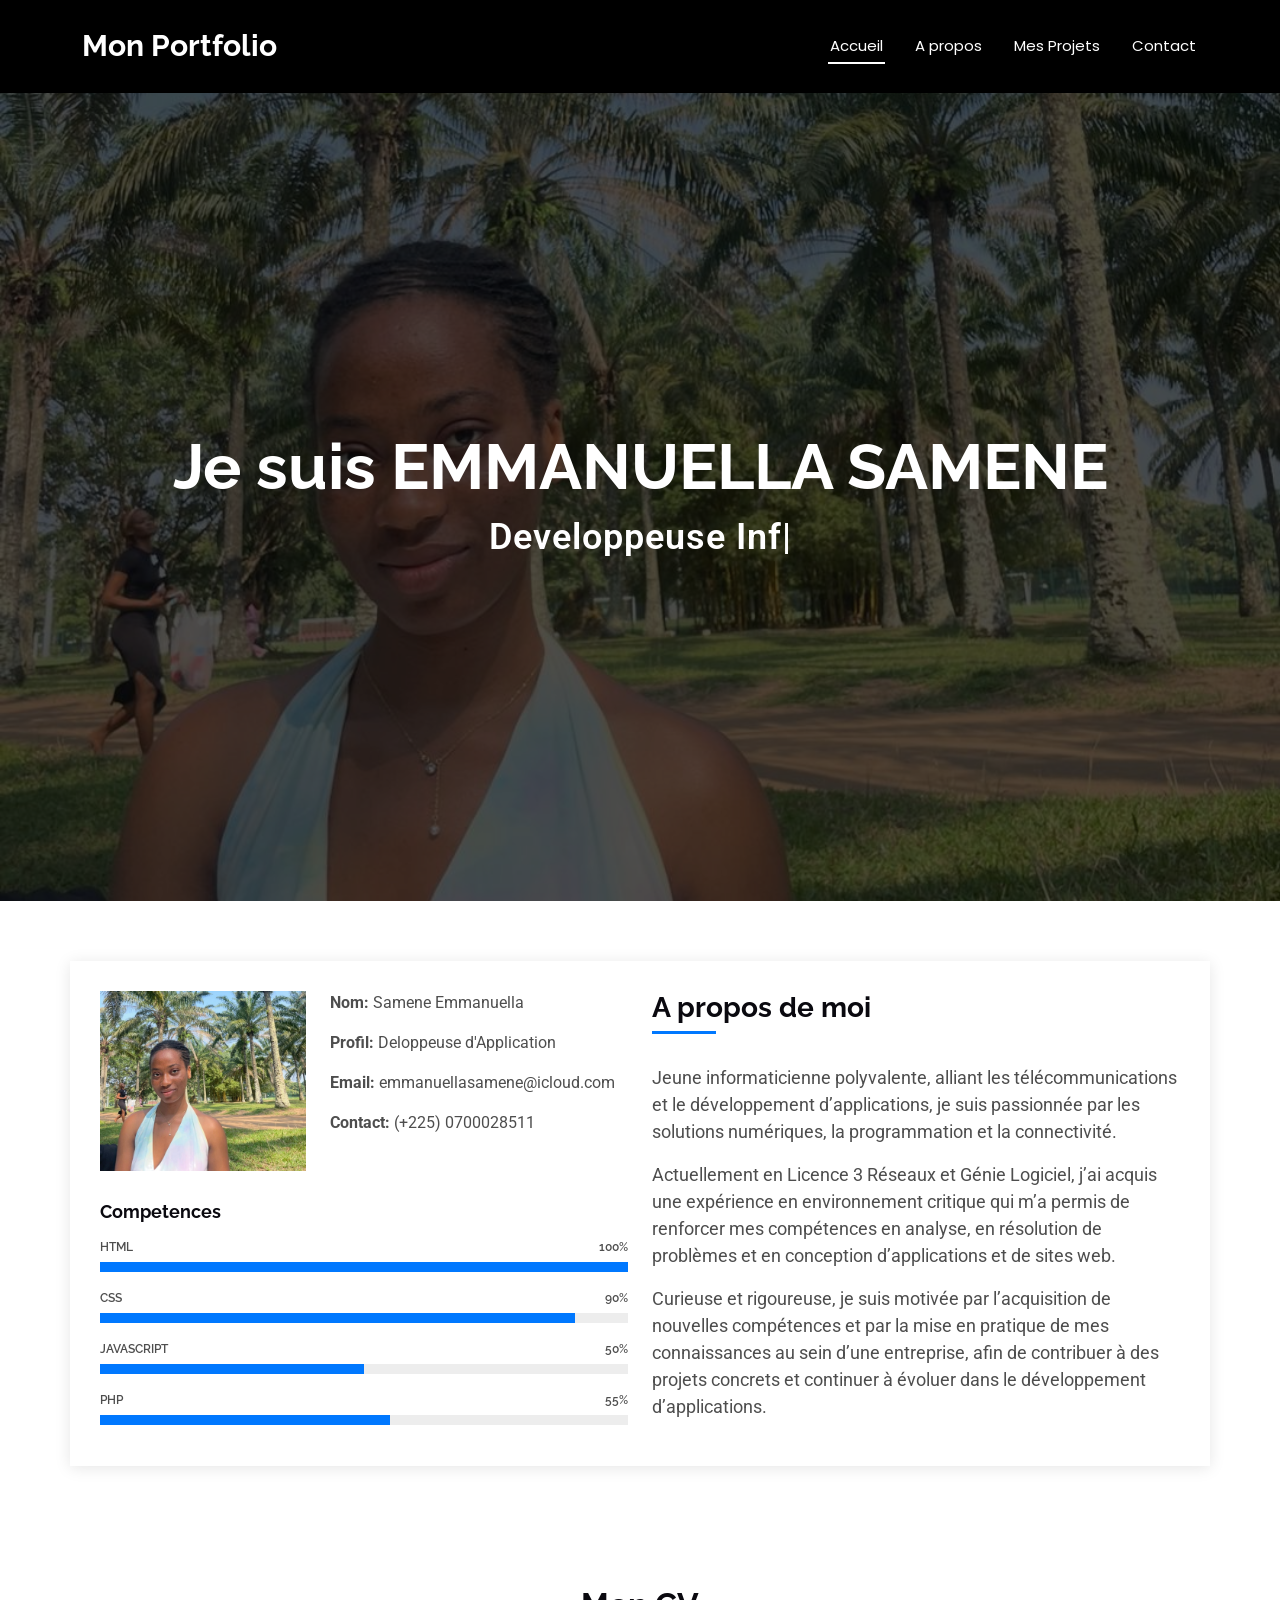
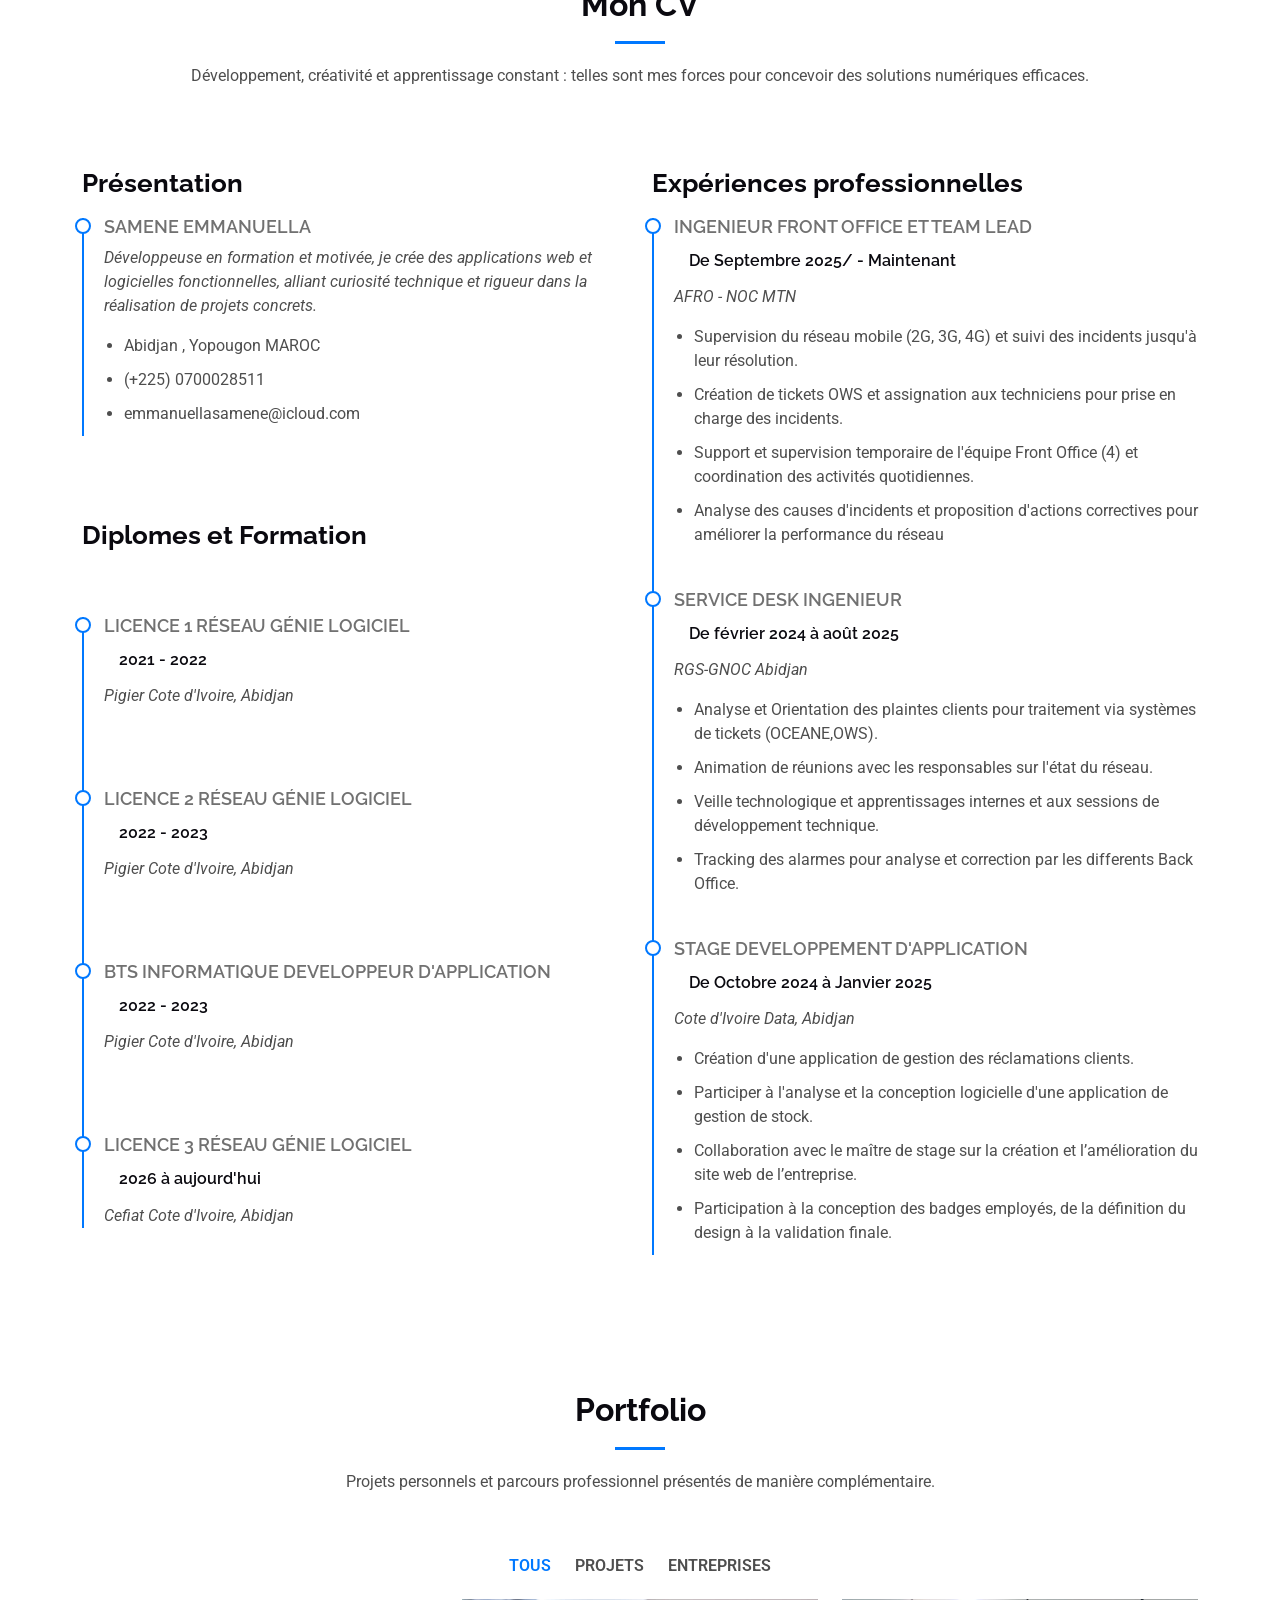
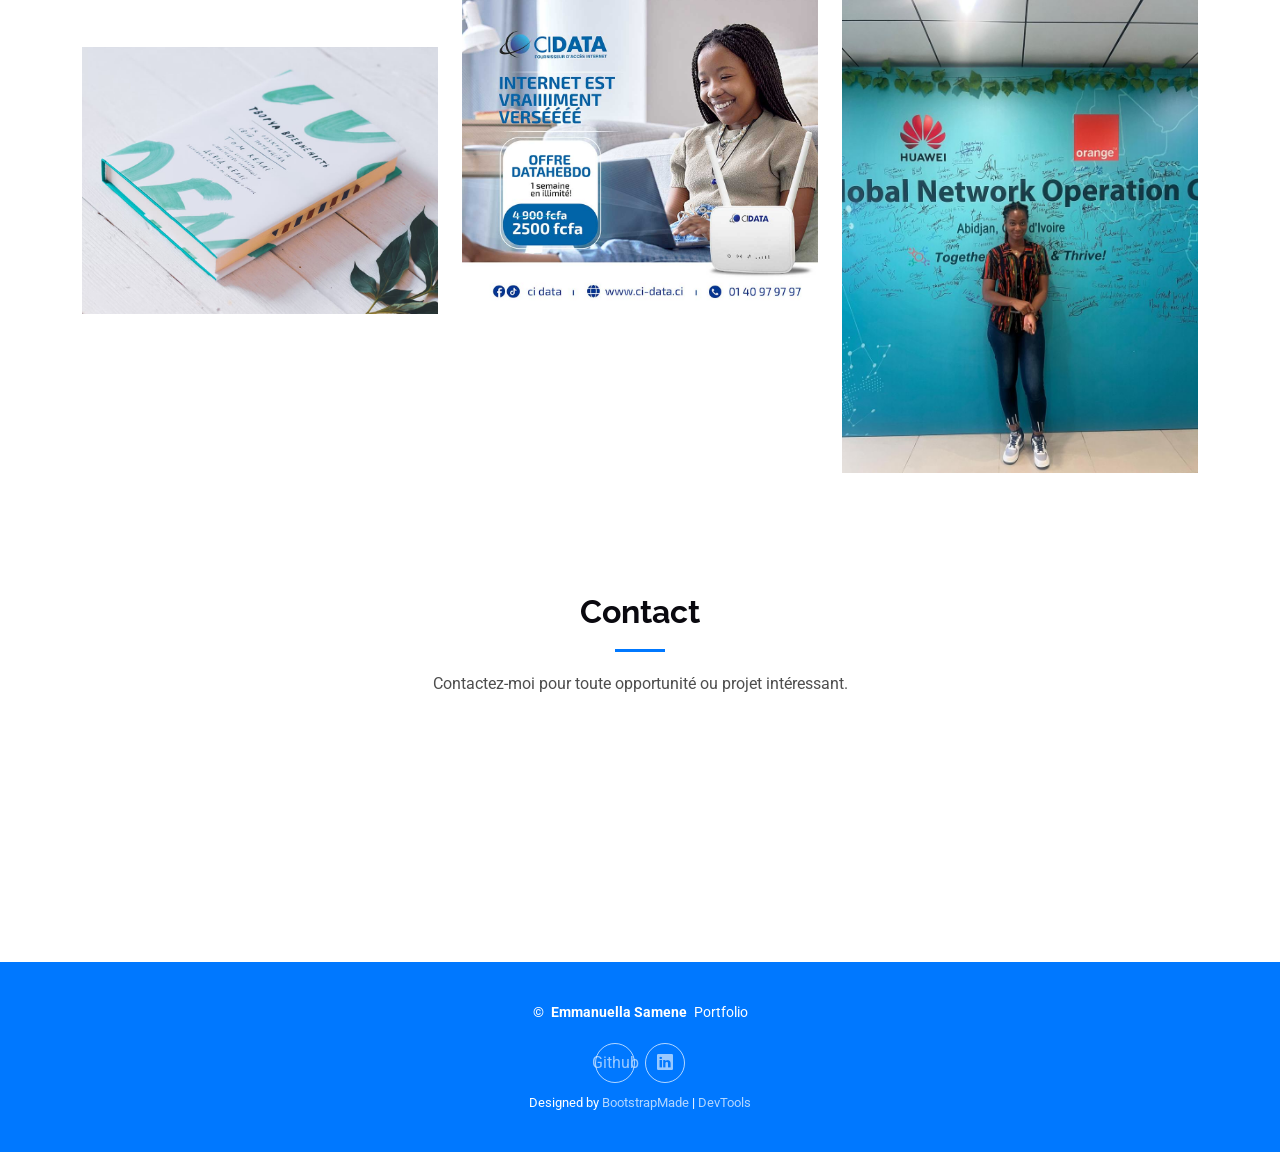
==== index.html @ ea3ead37 "Initial commit - Mon Portfolio" ====
<!DOCTYPE html>
<html lang="en">

<head>
  <meta charset="utf-8">
  <meta content="width=device-width, initial-scale=1.0" name="viewport">
  <title>Index - DevFolio Bootstrap Template</title>
  <meta name="description" content="">
  <meta name="keywords" content="">

  <!-- Favicons -->
  <link href="assets/img/favicon.png" rel="icon">
  <link href="assets/img/apple-touch-icon.png" rel="apple-touch-icon">

  <!-- Fonts -->
  <link href="https://fonts.googleapis.com" rel="preconnect">
  <link href="https://fonts.gstatic.com" rel="preconnect" crossorigin>
  <link href="https://fonts.googleapis.com/css2?family=Roboto:ital,wght@0,100;0,300;0,400;0,500;0,700;0,900;1,100;1,300;1,400;1,500;1,700;1,900&family=Poppins:ital,wght@0,100;0,200;0,300;0,400;0,500;0,600;0,700;0,800;0,900;1,100;1,200;1,300;1,400;1,500;1,600;1,700;1,800;1,900&family=Raleway:ital,wght@0,100;0,200;0,300;0,400;0,500;0,600;0,700;0,800;0,900;1,100;1,200;1,300;1,400;1,500;1,600;1,700;1,800;1,900&display=swap" rel="stylesheet">

  <!-- Vendor CSS Files -->
  <link href="assets/vendor/bootstrap/css/bootstrap.min.css" rel="stylesheet">
  <link href="assets/vendor/bootstrap-icons/bootstrap-icons.css" rel="stylesheet">
  <link href="assets/vendor/aos/aos.css" rel="stylesheet">
  <link href="assets/vendor/glightbox/css/glightbox.min.css" rel="stylesheet">
  <link href="assets/vendor/swiper/swiper-bundle.min.css" rel="stylesheet">

  <!-- Main CSS File -->
  <link href="assets/css/main.css" rel="stylesheet">

  <!-- =======================================================
  * Template Name: DevFolio
  * Template URL: https://bootstrapmade.com/devfolio-bootstrap-portfolio-html-template/
  * Updated: Aug 07 2024 with Bootstrap v5.3.3
  * Author: BootstrapMade.com
  * License: https://bootstrapmade.com/license/
  ======================================================== -->
</head>

<body class="index-page">

  <header id="header" class="header d-flex align-items-center sticky-top">
    <div class="container-fluid container-xl position-relative d-flex align-items-center justify-content-between">

      <a href="index.html" class="logo d-flex align-items-center">
        <!-- Uncomment the line below if you also wish to use an image logo -->
        <!-- <img src="assets/img/logo.png" alt=""> -->
        <h1 class="sitename">Mon Portfolio</h1>
      </a>

      <nav id="navmenu" class="navmenu">
        <ul>
          <li><a href="#hero" class="active">Accueil<br></a></li>
          <li><a href="#about">A propos</a></li>
          <li><a href="#portfolio">Mes Projets</a></li>
          <li><a href="#contact">Contact</a></li>
        </ul>
        <i class="mobile-nav-toggle d-xl-none bi bi-list"></i>
      </nav>
    </div>
  </header>

  <main class="main">

    <!-- Hero Section -->
    <section id="hero" class="hero section dark-background">

      <img src="WhatsApp Image 2026-01-30 at 21.43.46.jpeg" alt="" data-aos="fade-in">

      <div class="container d-flex flex-column align-items-center justify-content-center text-center" data-aos="fade-up" data-aos-delay="100">
        <h2>Je suis EMMANUELLA SAMENE</h2>
        <p><span class="typed" data-typed-items="Developpeuse Informatique"></span></p>
      </div>

    </section><!-- /Hero Section -->

    <!-- About Section -->
    <section id="about" class="about section">

      <div class="container" data-aos="fade-up" data-aos-delay="100">

        <div class="row gy-4">
          <div class="col-md-6">

            <div class="row justify-content-between gy-4">
              <div class="col-lg-5">
                <img src="WhatsApp Image 2026-01-30 at 21.43.46.jpeg" class="img-fluid" alt="">
              </div>
              <div class="col-lg-7 about-info">
                <p><strong>Nom: </strong> <span>Samene Emmanuella</span></p>
                <p><strong>Profil: </strong> <span>Deloppeuse d'Application</span></p>
                <p><strong>Email: </strong> <span>emmanuellasamene@icloud.com</span></p>
                <p><strong>Contact: </strong> <span>(+225) 0700028511</span></p>
              </div>
            </div>

            <div class="skills-content skills-animation">

              <h5>Competences</h5>

              <div class="progress">
                <span class="skill"><span>HTML</span> <i class="val">100%</i></span>
                <div class="progress-bar-wrap">
                  <div class="progress-bar" role="progressbar" aria-valuenow="100" aria-valuemin="0" aria-valuemax="100"></div>
                </div>
              </div><!-- End Skills Item -->

              <div class="progress">
                <span class="skill"><span>CSS</span> <i class="val">90%</i></span>
                <div class="progress-bar-wrap">
                  <div class="progress-bar" role="progressbar" aria-valuenow="90" aria-valuemin="0" aria-valuemax="100"></div>
                </div>
              </div><!-- End Skills Item -->

              <div class="progress">
                <span class="skill"><span>JavaScript</span> <i class="val">50%</i></span>
                <div class="progress-bar-wrap">
                  <div class="progress-bar" role="progressbar" aria-valuenow="50" aria-valuemin="0" aria-valuemax="100"></div>
                </div>
              </div><!-- End Skills Item -->

              <div class="progress">
                <span class="skill"><span>PHP</span> <i class="val">55%</i></span>
                <div class="progress-bar-wrap">
                  <div class="progress-bar" role="progressbar" aria-valuenow="55" aria-valuemin="0" aria-valuemax="100"></div>
                </div>
              </div><!-- End Skills Item -->

            </div>
          </div>

          <div class="col-md-6">
            <div class="about-me">
              <h4>A propos de moi</h4>
              <p>
               Jeune informaticienne polyvalente, alliant les télécommunications et le développement d’applications, je suis passionnée par les solutions numériques, la programmation et la connectivité.
              </p>
              <p>
                Actuellement en Licence 3 Réseaux et Génie Logiciel, j’ai acquis une expérience en environnement critique qui m’a permis de renforcer mes compétences en analyse, en résolution de problèmes et en conception d’applications et de sites web.
              </p>
              <p>
                Curieuse et rigoureuse, je suis motivée par l’acquisition de nouvelles compétences et par la mise en pratique de mes connaissances au sein d’une entreprise, afin de contribuer à des projets concrets et continuer à évoluer dans le développement d’applications.
              </p>
            </div>
          </div>
        </div>

      </div>

    </section><!-- /About Section -->

    <!-- Resume Section -->
    <section id="resume" class="resume section">

      <!-- Section Title -->
      <div class="container section-title" data-aos="fade-up">
        <h2>Mon CV</h2>
        <p>Développement, créativité et apprentissage constant : telles sont mes forces pour concevoir des solutions numériques efficaces.</p>
      </div><!-- End Section Title -->

      <div class="container">

        <div class="row">

          <div class="col-lg-6" data-aos="fade-up" data-aos-delay="100">
            <h3 class="resume-title">Présentation</h3>

            <div class="resume-item pb-0">
              <h4>Samene Emmanuella</h4>
              <p><em>Développeuse en formation et motivée, je crée des applications web et logicielles fonctionnelles, alliant curiosité technique et rigueur dans la réalisation de projets concrets.</em></p>
              <ul>
                <li>Abidjan , Yopougon MAROC</li>
                <li>(+225) 0700028511</li>
                <li>emmanuellasamene@icloud.com</li>
              </ul>
            </div><!-- Edn Resume Item --><br><br>

            <h3 class="resume-title">Diplomes et Formation</h3><br><br>
            <div class="resume-item">
              <h4>Licence 1 Réseau génie logiciel</h4>
              <h5>2021 - 2022 </h5>
              <p><em>Pigier Cote d'Ivoire, Abidjan</em></p><br><br>
            </div><!-- Edn Resume Item -->

            <div class="resume-item">
              <h4>Licence 2 Réseau génie logiciel</h4>
              <h5>2022 - 2023</h5>
              <p><em>Pigier Cote d'Ivoire, Abidjan</em></p><br><br>
            </div><!-- Edn Resume Item -->
            <div class="resume-item">
              <h4>BTS Informatique developpeur d'application</h4>
              <h5>2022 - 2023</h5>
              <p><em>Pigier Cote d'Ivoire, Abidjan</em></p><br><br>
            </div><!-- Edn Resume Item -->
             <div class="resume-item">
              <h4>Licence 3 Réseau génie logiciel</h4>
              <h5>2026 à aujourd'hui</h5>
              <p><em>Cefiat Cote d'Ivoire, Abidjan</em></p>
            </div><!-- Edn Resume Item -->
          </div>

          <div class="col-lg-6" data-aos="fade-up" data-aos-delay="200">
            <h3 class="resume-title">Expériences professionnelles</h3>
            <div class="resume-item">
              <h4>Ingenieur Front Office et Team Lead</h4>
              <h5>De Septembre 2025/ - Maintenant</h5>
              <p><em> AFRO - NOC MTN </em></p>
              <ul>
                <li>Supervision du réseau mobile (2G, 3G, 4G) et suivi des incidents jusqu'à leur résolution.</li>
                <li>Création de tickets OWS et assignation aux techniciens pour prise en charge des incidents. </li>
                <li>Support et supervision temporaire de l'équipe Front Office (4) et coordination des activités quotidiennes.</li>
                <li>Analyse des causes d'incidents et proposition d'actions correctives pour améliorer la performance du réseau</li>
              </ul>
            </div><!-- Edn Resume Item -->
            <div class="resume-item">
              <h4>Service Desk Ingenieur</h4>
              <h5>De février 2024 à août 2025</h5>
              <p><em>RGS-GNOC Abidjan</em></p>
              <ul>
                <li>Analyse et Orientation des plaintes clients pour traitement via systèmes de tickets (OCEANE,OWS).</li>
                <li>Animation de réunions avec les responsables sur l'état du réseau.</li>
                <li>Veille technologique et apprentissages internes et aux sessions de développement technique.</li>
                <li>Tracking des alarmes pour analyse et correction par les differents Back Office.</li>
              </ul>
            </div><!-- Edn Resume Item -->
             <div class="resume-item">
              <h4>Stage Developpement d'application</h4>
              <h5>De Octobre 2024 à Janvier 2025</h5>
              <p><em> Cote d'Ivoire Data, Abidjan</em></p>
              <ul>
                <li>Création d'une application de gestion des réclamations clients.</li>
                <li>Participer à l'analyse et la conception logicielle d'une application de gestion de stock.</li>
                <li>Collaboration avec le maître de stage sur la création et l’amélioration du site web de l’entreprise.</li>
                <li>Participation à la conception des badges employés, de la définition du design à la validation finale.</li>
              </ul>
            </div><!-- Edn Resume Item -->
          </div>
        </div>
      </div>

    </section><!-- /Resume Section -->

      

   

    <!-- Portfolio Section -->
    <section id="portfolio" class="portfolio section">

      <!-- Section Title -->
      <div class="container section-title" data-aos="fade-up">
        <h2>Portfolio</h2>
        <p>Projets personnels et parcours professionnel présentés de manière complémentaire.</p>
      </div><!-- End Section Title -->

      <div class="container">

        <div class="isotope-layout" data-default-filter="*" data-layout="masonry" data-sort="original-order">

          <ul class="portfolio-filters isotope-filters" data-aos="fade-up" data-aos-delay="100">
            <li data-filter="*" class="filter-active">Tous</li>
            <li data-filter=".filter-app">Projets</li>
            <li data-filter=".filter-product">Entreprises</li>
           
          </ul><!-- End Portfolio Filters -->

          <div class="row gy-4 isotope-container" data-aos="fade-up" data-aos-delay="200">

            <div class="col-lg-4 col-md-6 portfolio-item isotope-item filter-app">
              <img src="EMMACARS/EMMAC.png" class="img-fluid" alt="">
              <div class="portfolio-info">
                <h4>Mon site</h4>
                <p>EmmaCars : Votre route commence ici</p>
                <a href="EMMACARS/EMMAC.png" title="Mon Logo" data-gallery="portfolio-gallery-app" class="glightbox preview-link"><i class="bi bi-zoom-in"></i></a>
                <a href="EMMACARS/mon site.html" title="More Details" class="details-link"><i class="bi bi-link-45deg"></i></a>
              </div>
            </div><!-- End Portfolio Item -->

            <div class="col-lg-4 col-md-6 portfolio-item isotope-item filter-product">
              <img src="CIDATA.jpg" class="img-fluid" alt="">
              <div class="portfolio-info">
                <h4>Stage 1</h4>
                <p>Mon experience à CI DATA</p>
                <a href="CIDATA.jpg" title="CIDATA" data-gallery="portfolio-gallery-product" class="glightbox preview-link"><i class="bi bi-zoom-in"></i></a>
                <a href="https://ci-data.net/" title="More Details" class="details-link"><i class="bi bi-link-45deg"></i></a>
              </div>
            </div><!-- End Portfolio Item -->

            <div class="col-lg-4 col-md-6 portfolio-item isotope-item filter-product">
              <img src="WhatsApp Image 2026-02-02 at 18.44.06.jpeg" class="img-fluid" alt="">
              <div class="portfolio-info">
                <h4>Stage 2</h4>
                <p>Mon experience au GNOC</p>
                <a href="WhatsApp Image 2026-02-02 at 18.44.06.jpeg" title="GNOC" data-gallery="portfolio-gallery-branding" class="glightbox preview-link"><i class="bi bi-zoom-in"></i></a>
                <a href="https://www.huawei.com/en/news/2016/11/Huawei-Orange-GNOC-Dakar-Abidjan" title="More Details" class="details-link"><i class="bi bi-link-45deg"></i></a>
              </div>
            </div><!-- End Portfolio Item -->

            <div class="col-lg-4 col-md-6 portfolio-item isotope-item filter-product">
              <img src="assets/img/portfolio/books-1.jpg" class="img-fluid" alt="">
              <div class="portfolio-info">
                <h4>Mon emploi</h4>
                <p>Mon eperience au NOC MTN</p>
                <a href="assets/img/portfolio/books-1.jpg" title="Branding 1" data-gallery="portfolio-gallery-book" class="glightbox preview-link"><i class="bi bi-zoom-in"></i></a>
                <a href="portfolio-details.html" title="More Details" class="details-link"><i class="bi bi-link-45deg"></i></a>
              </div>
            </div><!-- End Portfolio Item -->

            

      </div>

    </section><!-- /Portfolio Section -->

    <!-- Pricing Section -->
  

    <!-- Faq Section -->


    <!-- Contact Section -->
    <section id="contact" class="contact section">

      <!-- Section Title -->
      <div class="container section-title" data-aos="fade-up">
        <h2>Contact</h2>
        <p>Contactez-moi pour toute opportunité ou projet intéressant.</p>
      </div><!-- End Section Title -->

      <div class="container" data-aos="fade-up" data-aos-delay="100">

        <div class="info-wrap" data-aos="fade-up" data-aos-delay="200">
          <div class="row gy-5">

            <div class="col-lg-4">
              <div class="info-item d-flex align-items-center">
                <i class="bi bi-geo-alt flex-shrink-0"></i>
                <div>
                  <h3>Adresse</h3>
                  <p>Abidjan , Yopougon MAROC</p>
                </div>
              </div>
            </div><!-- End Info Item -->

            <div class="col-lg-4">
              <div class="info-item d-flex align-items-center">
                <i class="bi bi-telephone flex-shrink-0"></i>
                <div>
                  <h3>Mon Numero</h3>
                  <p>+225 07 00 02 85 11</p>
                </div>
              </div>
            </div><!-- End Info Item -->

            <div class="col-lg-4">
              <div class="info-item d-flex align-items-center">
                <i class="bi bi-envelope flex-shrink-0"></i>
                <div>
                  <h3>Mon Email</h3>
                  <p>emmanuellasamene@icloud.com</p>
                </div>
              </div>
            </div><!-- End Info Item -->

          </div>
        </div>

      </div>

    </section><!-- /Contact Section -->

  </main>

  <footer id="footer" class="footer accent-background">

    <div class="container">
      <div class="copyright text-center ">
        <p>© <span></span> <strong class="px-1 sitename">Emmanuella Samene</strong> <span>Portfolio</span></p>
      </div>
      <div class="social-links d-flex justify-content-center">
        <a href="https://github.com/emmanuellasamene">Github</a>
        <a href="https://www.linkedin.com/in/emmanuella-samene-0b3015294?utm_source=share&utm_campaign=share_via&utm_content=profile&utm_medium=ios_app"><i class="bi bi-linkedin"></i></a>
      </div>
      <div class="credits">
        <!-- All the links in the footer should remain intact. -->
        <!-- You can delete the links only if you've purchased the pro version. -->
        <!-- Licensing information: https://bootstrapmade.com/license/ -->
        <!-- Purchase the pro version with working PHP/AJAX contact form: [buy-url] -->
        Designed by <a href="https://bootstrapmade.com/">BootstrapMade</a> | <a href="https://bootstrapmade.com/tools/">DevTools</a>
      </div>
    </div>

  </footer>

  <!-- Scroll Top -->
  <a href="#" id="scroll-top" class="scroll-top d-flex align-items-center justify-content-center"><i class="bi bi-arrow-up-short"></i></a>

  <!-- Preloader -->
  <div id="preloader"></div>

  <!-- Vendor JS Files -->
  <script src="assets/vendor/bootstrap/js/bootstrap.bundle.min.js"></script>
  <script src="assets/vendor/php-email-form/validate.js"></script>
  <script src="assets/vendor/aos/aos.js"></script>
  <script src="assets/vendor/typed.js/typed.umd.js"></script>
  <script src="assets/vendor/waypoints/noframework.waypoints.js"></script>
  <script src="assets/vendor/purecounter/purecounter_vanilla.js"></script>
  <script src="assets/vendor/glightbox/js/glightbox.min.js"></script>
  <script src="assets/vendor/imagesloaded/imagesloaded.pkgd.min.js"></script>
  <script src="assets/vendor/isotope-layout/isotope.pkgd.min.js"></script>
  <script src="assets/vendor/swiper/swiper-bundle.min.js"></script>

  <!-- Main JS File -->
  <script src="assets/js/main.js"></script>

</body>

</html>
---- assets/css/main.css ----
/**
* Template Name: DevFolio
* Template URL: https://bootstrapmade.com/devfolio-bootstrap-portfolio-html-template/
* Updated: Aug 07 2024 with Bootstrap v5.3.3
* Author: BootstrapMade.com
* License: https://bootstrapmade.com/license/
*/

/*--------------------------------------------------------------
# Font & Color Variables
# Help: https://bootstrapmade.com/color-system/
--------------------------------------------------------------*/
/* Fonts */
:root {
  --default-font: "Roboto",  system-ui, -apple-system, "Segoe UI", Roboto, "Helvetica Neue", Arial, "Noto Sans", "Liberation Sans", sans-serif, "Apple Color Emoji", "Segoe UI Emoji", "Segoe UI Symbol", "Noto Color Emoji";
  --heading-font: "Raleway",  sans-serif;
  --nav-font: "Poppins",  sans-serif;
}

/* Global Colors - The following color variables are used throughout the website. Updating them here will change the color scheme of the entire website */
:root { 
  --background-color: #ffffff; /* Background color for the entire website, including individual sections */
  --default-color: #4e4e4e; /* Default color used for the majority of the text content across the entire website */
  --heading-color: #0a090f; /* Color for headings, subheadings and title throughout the website */
  --accent-color: #0078ff; /* Accent color that represents your brand on the website. It's used for buttons, links, and other elements that need to stand out */
  --surface-color: #ffffff; /* The surface color is used as a background of boxed elements within sections, such as cards, icon boxes, or other elements that require a visual separation from the global background. */
  --contrast-color: #ffffff; /* Contrast color for text, ensuring readability against backgrounds of accent, heading, or default colors. */
}

/* Nav Menu Colors - The following color variables are used specifically for the navigation menu. They are separate from the global colors to allow for more customization options */
:root {
  --nav-color: #ffffff;  /* The default color of the main navmenu links */
  --nav-hover-color: #ffffff; /* Applied to main navmenu links when they are hovered over or active */
  --nav-mobile-background-color: #ffffff; /* Used as the background color for mobile navigation menu */
  --nav-dropdown-background-color: #ffffff; /* Used as the background color for dropdown items that appear when hovering over primary navigation items */
  --nav-dropdown-color: #212529; /* Used for navigation links of the dropdown items in the navigation menu. */
  --nav-dropdown-hover-color: #0078ff; /* Similar to --nav-hover-color, this color is applied to dropdown navigation links when they are hovered over. */
}

/* Color Presets - These classes override global colors when applied to any section or element, providing reuse of the sam color scheme. */

.light-background {
  --background-color: #f9f9f9;
  --surface-color: #ffffff;
}

.dark-background {
  --background-color: #060606;
  --default-color: #ffffff;
  --heading-color: #ffffff;
  --surface-color: #252525;
  --contrast-color: #ffffff;
}

.accent-background {
  --background-color: #0078ff;
  --default-color: #ffffff;
  --heading-color: #ffffff;
  --accent-color: #ffffff;
  --surface-color: #3393ff;
  --contrast-color: #ffffff;
}

/* Smooth scroll */
:root {
  scroll-behavior: smooth;
}

/*--------------------------------------------------------------
# General Styling & Shared Classes
--------------------------------------------------------------*/
body {
  color: var(--default-color);
  background-color: var(--background-color);
  font-family: var(--default-font);
}

a {
  color: var(--accent-color);
  text-decoration: none;
  transition: 0.3s;
}

a:hover {
  color: color-mix(in srgb, var(--accent-color), transparent 25%);
  text-decoration: none;
}

h1,
h2,
h3,
h4,
h5,
h6 {
  color: var(--heading-color);
  font-family: var(--heading-font);
}

/* PHP Email Form Messages
------------------------------*/
.php-email-form .error-message {
  display: none;
  background: #df1529;
  color: #ffffff;
  text-align: left;
  padding: 15px;
  margin-bottom: 24px;
  font-weight: 600;
}

.php-email-form .sent-message {
  display: none;
  color: #ffffff;
  background: #059652;
  text-align: center;
  padding: 15px;
  margin-bottom: 24px;
  font-weight: 600;
}

.php-email-form .loading {
  display: none;
  background: var(--surface-color);
  text-align: center;
  padding: 15px;
  margin-bottom: 24px;
}

.php-email-form .loading:before {
  content: "";
  display: inline-block;
  border-radius: 50%;
  width: 24px;
  height: 24px;
  margin: 0 10px -6px 0;
  border: 3px solid var(--accent-color);
  border-top-color: var(--surface-color);
  animation: php-email-form-loading 1s linear infinite;
}

@keyframes php-email-form-loading {
  0% {
    transform: rotate(0deg);
  }

  100% {
    transform: rotate(360deg);
  }
}

/*--------------------------------------------------------------
# Global Header
--------------------------------------------------------------*/
.header {
  --background-color: #000000;
  --default-color: #ffffff;
  --heading-color: #ffffff;
  color: var(--default-color);
  background-color: var(--background-color);
  padding: 20px 0;
  transition: all 0.5s;
  z-index: 997;
}

.header .logo {
  line-height: 1;
}

.header .logo img {
  max-height: 32px;
  margin-right: 8px;
}

.header .logo h1 {
  font-size: 30px;
  margin: 0;
  font-weight: 700;
  color: var(--heading-color);
}

.scrolled .header {
  box-shadow: 0px 0 18px rgba(0, 0, 0, 0.1);
}

/*--------------------------------------------------------------
# Navigation Menu
--------------------------------------------------------------*/
/* Desktop Navigation */
@media (min-width: 1200px) {
  .navmenu {
    padding: 0;
  }

  .navmenu ul {
    margin: 0;
    padding: 0;
    display: flex;
    list-style: none;
    align-items: center;
  }

  .navmenu li {
    position: relative;
  }

  .navmenu>ul>li {
    white-space: nowrap;
    padding: 15px 14px;
  }

  .navmenu>ul>li:last-child {
    padding-right: 0;
  }

  .navmenu a,
  .navmenu a:focus {
    color: var(--nav-color);
    font-size: 15px;
    padding: 0 2px;
    font-family: var(--nav-font);
    font-weight: 400;
    display: flex;
    align-items: center;
    justify-content: space-between;
    white-space: nowrap;
    transition: 0.3s;
    position: relative;
  }

  .navmenu a i,
  .navmenu a:focus i {
    font-size: 12px;
    line-height: 0;
    margin-left: 5px;
    transition: 0.3s;
  }

  .navmenu>ul>li>a:before {
    content: "";
    position: absolute;
    width: 100%;
    height: 2px;
    bottom: -6px;
    left: 0;
    background-color: var(--nav-hover-color);
    visibility: hidden;
    width: 0px;
    transition: all 0.3s ease-in-out 0s;
  }

  .navmenu a:hover:before,
  .navmenu li:hover>a:before,
  .navmenu .active:before {
    visibility: visible;
    width: 100%;
  }

  .navmenu li:hover>a,
  .navmenu .active,
  .navmenu .active:focus {
    color: var(--nav-hover-color);
  }

  .navmenu .dropdown ul {
    margin: 0;
    padding: 10px 0;
    background: var(--nav-dropdown-background-color);
    display: block;
    position: absolute;
    visibility: hidden;
    left: 14px;
    top: 130%;
    opacity: 0;
    transition: 0.3s;
    border-radius: 4px;
    z-index: 99;
    box-shadow: 0px 0px 30px rgba(0, 0, 0, 0.1);
  }

  .navmenu .dropdown ul li {
    min-width: 200px;
  }

  .navmenu .dropdown ul a {
    padding: 10px 20px;
    font-size: 15px;
    text-transform: none;
    color: var(--nav-dropdown-color);
  }

  .navmenu .dropdown ul a i {
    font-size: 12px;
  }

  .navmenu .dropdown ul a:hover,
  .navmenu .dropdown ul .active:hover,
  .navmenu .dropdown ul li:hover>a {
    color: var(--nav-dropdown-hover-color);
  }

  .navmenu .dropdown:hover>ul {
    opacity: 1;
    top: 100%;
    visibility: visible;
  }

  .navmenu .dropdown .dropdown ul {
    top: 0;
    left: -90%;
    visibility: hidden;
  }

  .navmenu .dropdown .dropdown:hover>ul {
    opacity: 1;
    top: 0;
    left: -100%;
    visibility: visible;
  }
}

/* Mobile Navigation */
@media (max-width: 1199px) {
  .mobile-nav-toggle {
    color: var(--nav-color);
    font-size: 28px;
    line-height: 0;
    margin-right: 10px;
    cursor: pointer;
    transition: color 0.3s;
  }

  .navmenu {
    padding: 0;
    z-index: 9997;
  }

  .navmenu ul {
    display: none;
    list-style: none;
    position: absolute;
    inset: 60px 20px 20px 20px;
    padding: 10px 0;
    margin: 0;
    border-radius: 6px;
    background-color: var(--nav-mobile-background-color);
    border: 1px solid color-mix(in srgb, var(--default-color), transparent 90%);
    box-shadow: none;
    overflow-y: auto;
    transition: 0.3s;
    z-index: 9998;
  }

  .navmenu a,
  .navmenu a:focus {
    color: var(--nav-dropdown-color);
    padding: 10px 20px;
    font-family: var(--nav-font);
    font-size: 17px;
    font-weight: 500;
    display: flex;
    align-items: center;
    justify-content: space-between;
    white-space: nowrap;
    transition: 0.3s;
  }

  .navmenu a i,
  .navmenu a:focus i {
    font-size: 12px;
    line-height: 0;
    margin-left: 5px;
    width: 30px;
    height: 30px;
    display: flex;
    align-items: center;
    justify-content: center;
    border-radius: 50%;
    transition: 0.3s;
    background-color: color-mix(in srgb, var(--accent-color), transparent 90%);
  }

  .navmenu a i:hover,
  .navmenu a:focus i:hover {
    background-color: var(--accent-color);
    color: var(--contrast-color);
  }

  .navmenu a:hover,
  .navmenu .active,
  .navmenu .active:focus {
    color: var(--nav-dropdown-hover-color);
  }

  .navmenu .active i,
  .navmenu .active:focus i {
    background-color: var(--accent-color);
    color: var(--contrast-color);
    transform: rotate(180deg);
  }

  .navmenu .dropdown ul {
    position: static;
    display: none;
    z-index: 99;
    padding: 10px 0;
    margin: 10px 20px;
    background-color: var(--nav-dropdown-background-color);
    transition: all 0.5s ease-in-out;
  }

  .navmenu .dropdown ul ul {
    background-color: rgba(33, 37, 41, 0.1);
  }

  .navmenu .dropdown>.dropdown-active {
    display: block;
    background-color: rgba(33, 37, 41, 0.03);
  }

  .mobile-nav-active {
    overflow: hidden;
  }

  .mobile-nav-active .mobile-nav-toggle {
    color: #fff;
    position: absolute;
    font-size: 32px;
    top: 15px;
    right: 15px;
    margin-right: 0;
    z-index: 9999;
  }

  .mobile-nav-active .navmenu {
    position: fixed;
    overflow: hidden;
    inset: 0;
    background: rgba(33, 37, 41, 0.8);
    transition: 0.3s;
  }

  .mobile-nav-active .navmenu>ul {
    display: block;
  }
}

/*--------------------------------------------------------------
# Global Footer
--------------------------------------------------------------*/
.footer {
  color: var(--default-color);
  background-color: var(--background-color);
  font-size: 14px;
  padding: 40px 0;
  position: relative;
}

.footer .copyright p {
  margin-bottom: 0;
}

.footer .social-links {
  margin-top: 20px;
}

.footer .social-links a {
  display: flex;
  align-items: center;
  justify-content: center;
  width: 40px;
  height: 40px;
  border-radius: 50%;
  border: 1px solid color-mix(in srgb, var(--default-color), transparent 30%);
  font-size: 16px;
  color: color-mix(in srgb, var(--default-color), transparent 40%);
  margin: 0 5px;
  transition: 0.3s;
}

.footer .social-links a:hover {
  color: var(--default-color);
  border-color: var(--default-color);
}

.footer .credits {
  margin-top: 10px;
  font-size: 13px;
  text-align: center;
}

.footer .credits a {
  color: color-mix(in srgb, var(--default-color), transparent 30%);
}

/*--------------------------------------------------------------
# Preloader
--------------------------------------------------------------*/
#preloader {
  position: fixed;
  inset: 0;
  z-index: 999999;
  overflow: hidden;
  background: var(--background-color);
  transition: all 0.6s ease-out;
}

#preloader:before {
  content: "";
  position: fixed;
  top: calc(50% - 30px);
  left: calc(50% - 30px);
  border: 6px solid #ffffff;
  border-color: var(--accent-color) transparent var(--accent-color) transparent;
  border-radius: 50%;
  width: 60px;
  height: 60px;
  animation: animate-preloader 1.5s linear infinite;
}

@keyframes animate-preloader {
  0% {
    transform: rotate(0deg);
  }

  100% {
    transform: rotate(360deg);
  }
}

/*--------------------------------------------------------------
# Scroll Top Button
--------------------------------------------------------------*/
.scroll-top {
  position: fixed;
  visibility: hidden;
  opacity: 0;
  right: 15px;
  bottom: -15px;
  z-index: 99999;
  background-color: var(--accent-color);
  width: 44px;
  height: 44px;
  border-radius: 50px;
  transition: all 0.4s;
}

.scroll-top i {
  font-size: 24px;
  color: var(--contrast-color);
  line-height: 0;
}

.scroll-top:hover {
  background-color: color-mix(in srgb, var(--accent-color), transparent 20%);
  color: var(--contrast-color);
}

.scroll-top.active {
  visibility: visible;
  opacity: 1;
  bottom: 15px;
}

/*--------------------------------------------------------------
# Disable aos animation delay on mobile devices
--------------------------------------------------------------*/
@media screen and (max-width: 768px) {
  [data-aos-delay] {
    transition-delay: 0 !important;
  }
}

/*--------------------------------------------------------------
# Global Page Titles & Breadcrumbs
--------------------------------------------------------------*/
.page-title {
  --background-color: color-mix(in srgb, var(--default-color), transparent 96%);
  color: var(--default-color);
  background-color: var(--background-color);
  padding: 25px 0;
  position: relative;
}

.page-title h1 {
  font-size: 24px;
  font-weight: 700;
}

.page-title .breadcrumbs ol {
  display: flex;
  flex-wrap: wrap;
  list-style: none;
  padding: 0;
  margin: 0;
  font-size: 14px;
  font-weight: 400;
}

.page-title .breadcrumbs ol li+li {
  padding-left: 10px;
}

.page-title .breadcrumbs ol li+li::before {
  content: "/";
  display: inline-block;
  padding-right: 10px;
  color: color-mix(in srgb, var(--default-color), transparent 70%);
}

/*--------------------------------------------------------------
# Global Sections
--------------------------------------------------------------*/
section,
.section {
  color: var(--default-color);
  background-color: var(--background-color);
  padding: 60px 0;
  scroll-margin-top: 92px;
  overflow: clip;
}

@media (max-width: 1199px) {

  section,
  .section {
    scroll-margin-top: 76px;
  }
}

/*--------------------------------------------------------------
# Global Section Titles
--------------------------------------------------------------*/
.section-title {
  text-align: center;
  padding-bottom: 60px;
  position: relative;
}

.section-title h2 {
  font-size: 32px;
  font-weight: 700;
  margin-bottom: 20px;
  padding-bottom: 20px;
  position: relative;
}

.section-title h2:after {
  content: "";
  position: absolute;
  display: block;
  width: 50px;
  height: 3px;
  background: var(--accent-color);
  left: 0;
  right: 0;
  bottom: 0;
  margin: auto;
}

.section-title p {
  margin-bottom: 0;
}

/*--------------------------------------------------------------
# Hero Section
--------------------------------------------------------------*/
.hero {
  width: 100%;
  min-height: calc(100vh - 92px);
  position: relative;
  padding: 60px 0;
  display: flex;
  align-items: center;
  justify-content: center;
}

.hero img {
  position: absolute;
  inset: 0;
  display: block;
  width: 100%;
  height: 100%;
  object-fit: cover;
  z-index: 1;
}

.hero:before {
  content: "";
  background: color-mix(in srgb, var(--background-color), transparent 30%);
  position: absolute;
  inset: 0;
  z-index: 2;
}

.hero .container {
  position: relative;
  z-index: 3;
}

.hero h2 {
  margin: 0;
  font-size: 64px;
  font-weight: 700;
}

.hero p {
  margin: 5px 0 0 0;
  font-size: 36px;
  font-weight: 600;
}

.hero p span {
  letter-spacing: 1px;
}

@media (max-width: 768px) {
  .hero h2 {
    font-size: 32px;
  }

  .hero p {
    font-size: 20px;
  }
}

/*--------------------------------------------------------------
# About Section
--------------------------------------------------------------*/
.about .container {
  background-color: var(--surface-color);
  box-shadow: 0px 2px 15px rgba(0, 0, 0, 0.1);
  padding: 30px;
}

.about .skills-content h5 {
  font-size: 18px;
  font-weight: 700;
  margin: 30px 0 15px 0;
}

.about .progress {
  height: 36px;
  display: block;
  background: none;
  border-radius: 0;
  margin-top: 15px;
}

.about .progress .skill {
  color: var(--default-color);
  padding: 0;
  margin: 0 0 6px 0;
  text-transform: uppercase;
  display: block;
  font-weight: 600;
  font-family: var(--heading-font);
}

.about .progress .skill .val {
  float: right;
  font-style: normal;
}

.about .progress-bar-wrap {
  background: color-mix(in srgb, var(--default-color), transparent 90%);
  height: 10px;
}

.about .progress-bar {
  width: 1px;
  height: 10px;
  transition: 0.9s;
  background-color: var(--accent-color);
}

.about .about-me h4 {
  font-size: 28px;
  position: relative;
  padding-bottom: 10px;
  margin-bottom: 30px;
  font-weight: 700;
}

.about .about-me h4:after {
  content: "";
  position: absolute;
  display: block;
  width: 64px;
  height: 3px;
  background: var(--accent-color);
  left: 0;
  bottom: 0;
  margin: auto;
}

.about .about-me p {
  font-size: 18px;
}

/*--------------------------------------------------------------
# Resume Section
--------------------------------------------------------------*/
.resume .resume-title {
  color: var(--heading-color);
  font-size: 26px;
  font-weight: 700;
  margin-top: 20px;
  margin-bottom: 20px;
}

.resume .resume-item {
  padding: 0 0 20px 20px;
  margin-top: -2px;
  border-left: 2px solid var(--accent-color);
  position: relative;
}

.resume .resume-item h4 {
  line-height: 18px;
  font-size: 18px;
  font-weight: 600;
  text-transform: uppercase;
  color: color-mix(in srgb, var(--default-color), transparent 20%);
  margin-bottom: 10px;
}

.resume .resume-item h5 {
  font-size: 16px;
  padding: 5px 15px;
  display: inline-block;
  font-weight: 600;
  margin-bottom: 10px;
}

.resume .resume-item ul {
  padding-left: 20px;
}

.resume .resume-item ul li {
  padding-bottom: 10px;
}

.resume .resume-item:last-child {
  padding-bottom: 0;
}

.resume .resume-item::before {
  content: "";
  position: absolute;
  width: 16px;
  height: 16px;
  border-radius: 50px;
  left: -9px;
  top: 0;
  background: var(--background-color);
  border: 2px solid var(--accent-color);
}

/*--------------------------------------------------------------
# Services Section
--------------------------------------------------------------*/
.services .service-item {
  background-color: var(--surface-color);
  box-shadow: 0px 5px 90px 0px rgba(0, 0, 0, 0.1);
  padding: 60px 30px;
  transition: all ease-in-out 0.3s;
  border-radius: 18px;
  border-bottom: 5px solid var(--surface-color);
  height: 100%;
}

.services .service-item .icon {
  color: var(--contrast-color);
  background: var(--accent-color);
  margin: 0;
  width: 64px;
  height: 64px;
  border-radius: 50px;
  display: flex;
  align-items: center;
  justify-content: center;
  margin-bottom: 20px;
  font-size: 28px;
  transition: ease-in-out 0.3s;
}

.services .service-item h3 {
  font-weight: 700;
  margin: 10px 0 15px 0;
  font-size: 22px;
  transition: ease-in-out 0.3s;
}

.services .service-item p {
  line-height: 24px;
  font-size: 14px;
  margin-bottom: 0;
}

@media (min-width: 1365px) {
  .services .service-item:hover {
    transform: translateY(-10px);
    border-color: var(--accent-color);
  }

  .services .service-item:hover h3 {
    color: var(--accent-color);
  }
}

/*--------------------------------------------------------------
# Stats Section
--------------------------------------------------------------*/
.stats {
  position: relative;
  padding: 120px 0;
}

.stats img {
  position: absolute;
  inset: 0;
  display: block;
  width: 100%;
  height: 100%;
  object-fit: cover;
  z-index: 1;
}

.stats:before {
  content: "";
  background: color-mix(in srgb, var(--background-color), transparent 40%);
  position: absolute;
  inset: 0;
  z-index: 2;
}

.stats .container {
  position: relative;
  z-index: 3;
}

.stats .stats-item {
  padding: 30px;
  width: 100%;
}

.stats .stats-item span {
  font-size: 48px;
  display: block;
  color: var(--default-color);
  font-weight: 700;
}

.stats .stats-item p {
  padding: 0;
  margin: 0;
  font-family: var(--heading-font);
  font-size: 16px;
  font-weight: 700;
  color: color-mix(in srgb, var(--default-color), transparent 40%);
}

/*--------------------------------------------------------------
# Portfolio Section
--------------------------------------------------------------*/
.portfolio .portfolio-filters {
  padding: 0;
  margin: 0 auto 20px auto;
  list-style: none;
  text-align: center;
}

.portfolio .portfolio-filters li {
  cursor: pointer;
  display: inline-block;
  padding: 0;
  font-size: 16px;
  font-weight: 600;
  margin: 0 10px;
  line-height: 1;
  text-transform: uppercase;
  margin-bottom: 5px;
  transition: all 0.3s ease-in-out;
}

.portfolio .portfolio-filters li:hover,
.portfolio .portfolio-filters li.filter-active {
  color: var(--accent-color);
}

.portfolio .portfolio-filters li:first-child {
  margin-left: 0;
}

.portfolio .portfolio-filters li:last-child {
  margin-right: 0;
}

@media (max-width: 575px) {
  .portfolio .portfolio-filters li {
    font-size: 14px;
    margin: 0 5px;
  }
}

.portfolio .portfolio-item {
  position: relative;
}

.portfolio .portfolio-item .portfolio-info {
  opacity: 0;
  position: absolute;
  left: 30px;
  right: 30px;
  bottom: 0;
  z-index: 3;
  transition: all ease-in-out 0.3s;
  background: color-mix(in srgb, var(--background-color), transparent 10%);
  padding: 15px;
}

.portfolio .portfolio-item .portfolio-info h4 {
  font-size: 18px;
  font-weight: 600;
  padding-right: 50px;
}

.portfolio .portfolio-item .portfolio-info p {
  color: color-mix(in srgb, var(--default-color), transparent 30%);
  font-size: 14px;
  margin-bottom: 0;
  padding-right: 50px;
}

.portfolio .portfolio-item .portfolio-info .preview-link,
.portfolio .portfolio-item .portfolio-info .details-link {
  position: absolute;
  right: 50px;
  font-size: 24px;
  top: calc(50% - 14px);
  color: color-mix(in srgb, var(--default-color), transparent 30%);
  transition: 0.3s;
  line-height: 0;
}

.portfolio .portfolio-item .portfolio-info .preview-link:hover,
.portfolio .portfolio-item .portfolio-info .details-link:hover {
  color: var(--accent-color);
}

.portfolio .portfolio-item .portfolio-info .details-link {
  right: 14px;
  font-size: 28px;
}

.portfolio .portfolio-item:hover .portfolio-info {
  opacity: 1;
  bottom: 20px;
}

/*--------------------------------------------------------------
# Pricing Section
--------------------------------------------------------------*/
.pricing .pricing-item {
  border-bottom: 1px dashed color-mix(in srgb, var(--default-color), transparent 60%);
  width: 100%;
  height: 100%;
  padding: 0 0 15px 0;
}

.pricing .pricing-item h3 {
  margin: 0;
  font-size: 20px;
  font-weight: 600;
}

.pricing .pricing-item h4 {
  margin: 0;
  font-size: 18px;
  color: var(--accent-color);
}

/*--------------------------------------------------------------
# Faq Section
--------------------------------------------------------------*/
.faq .content h3 {
  font-weight: 400;
  font-size: 34px;
}

.faq .content p {
  font-size: 15px;
  color: color-mix(in srgb, var(--default-color), transparent 30%);
}

.faq .faq-container .faq-item {
  background-color: var(--surface-color);
  position: relative;
  padding: 20px;
  margin-bottom: 20px;
  box-shadow: 0px 5px 25px 0px rgba(0, 0, 0, 0.1);
  overflow: hidden;
}

.faq .faq-container .faq-item:last-child {
  margin-bottom: 0;
}

.faq .faq-container .faq-item h3 {
  font-weight: 600;
  font-size: 18px;
  line-height: 24px;
  margin: 0 30px 0 0;
  transition: 0.3s;
  cursor: pointer;
  display: flex;
  align-items: flex-start;
}

.faq .faq-container .faq-item h3 .num {
  color: var(--accent-color);
  padding-right: 5px;
}

.faq .faq-container .faq-item h3:hover {
  color: var(--accent-color);
}

.faq .faq-container .faq-item .faq-content {
  display: grid;
  grid-template-rows: 0fr;
  transition: 0.3s ease-in-out;
  visibility: hidden;
  opacity: 0;
}

.faq .faq-container .faq-item .faq-content p {
  margin-bottom: 0;
  overflow: hidden;
}

.faq .faq-container .faq-item .faq-toggle {
  position: absolute;
  top: 20px;
  right: 20px;
  font-size: 16px;
  line-height: 0;
  transition: 0.3s;
  cursor: pointer;
}

.faq .faq-container .faq-item .faq-toggle:hover {
  color: var(--accent-color);
}

.faq .faq-container .faq-active h3 {
  color: var(--accent-color);
}

.faq .faq-container .faq-active .faq-content {
  grid-template-rows: 1fr;
  visibility: visible;
  opacity: 1;
  padding-top: 10px;
}

.faq .faq-container .faq-active .faq-toggle {
  transform: rotate(90deg);
  color: var(--accent-color);
}

/*--------------------------------------------------------------
# Testimonials Section
--------------------------------------------------------------*/
.testimonials {
  padding: 80px 0;
  position: relative;
}

.testimonials:before {
  content: "";
  background: color-mix(in srgb, var(--background-color), transparent 30%);
  position: absolute;
  inset: 0;
  z-index: 2;
}

.testimonials .testimonials-bg {
  position: absolute;
  inset: 0;
  display: block;
  width: 100%;
  height: 100%;
  object-fit: cover;
  z-index: 1;
}

.testimonials .container {
  position: relative;
  z-index: 3;
}

.testimonials .testimonials-carousel,
.testimonials .testimonials-slider {
  overflow: hidden;
}

.testimonials .testimonial-item {
  text-align: center;
}

.testimonials .testimonial-item .testimonial-img {
  width: 100px;
  border-radius: 50%;
  border: 6px solid color-mix(in srgb, var(--default-color), transparent 85%);
  margin: 0 auto;
}

.testimonials .testimonial-item h3 {
  font-size: 20px;
  font-weight: bold;
  margin: 10px 0 5px 0;
}

.testimonials .testimonial-item h4 {
  font-size: 14px;
  margin: 0 0 15px 0;
  color: color-mix(in srgb, var(--default-color), transparent 40%);
}

.testimonials .testimonial-item .stars {
  margin-bottom: 15px;
}

.testimonials .testimonial-item .stars i {
  color: #ffc107;
  margin: 0 1px;
}

.testimonials .testimonial-item .quote-icon-left,
.testimonials .testimonial-item .quote-icon-right {
  color: color-mix(in srgb, var(--default-color), transparent 40%);
  font-size: 26px;
  line-height: 0;
}

.testimonials .testimonial-item .quote-icon-left {
  display: inline-block;
  left: -5px;
  position: relative;
}

.testimonials .testimonial-item .quote-icon-right {
  display: inline-block;
  right: -5px;
  position: relative;
  top: 10px;
  transform: scale(-1, -1);
}

.testimonials .testimonial-item p {
  font-style: italic;
  margin: 0 auto 15px auto;
}

.testimonials .swiper-wrapper {
  height: auto;
}

.testimonials .swiper-pagination {
  margin-top: 20px;
  position: relative;
}

.testimonials .swiper-pagination .swiper-pagination-bullet {
  width: 12px;
  height: 12px;
  background-color: color-mix(in srgb, var(--default-color), transparent 50%);
  opacity: 0.5;
}

.testimonials .swiper-pagination .swiper-pagination-bullet-active {
  background-color: var(--default-color);
  opacity: 1;
}

@media (min-width: 992px) {
  .testimonials .testimonial-item p {
    width: 80%;
  }
}

/*--------------------------------------------------------------
# Contact Section
--------------------------------------------------------------*/
.contact .info-wrap {
  background-color: var(--surface-color);
  box-shadow: 0px 0px 20px rgba(0, 0, 0, 0.1);
  padding: 30px;
  margin-bottom: 30px;
}

.contact .info-item i {
  font-size: 20px;
  color: var(--accent-color);
  width: 56px;
  height: 56px;
  display: flex;
  justify-content: center;
  align-items: center;
  transition: all 0.3s ease-in-out;
  border-radius: 50%;
  border: 1px solid color-mix(in srgb, var(--accent-color), transparent 40%);
  margin-right: 15px;
}

.contact .info-item h3 {
  font-size: 18px;
  font-weight: 700;
  margin: 0 0 2px 0;
}

.contact .info-item p {
  padding: 0;
  margin-bottom: 0;
  font-size: 14px;
}

.contact .info-item:hover i {
  background: var(--accent-color);
  color: var(--contrast-color);
}

.contact .php-email-form {
  background-color: var(--surface-color);
  box-shadow: 0px 0px 20px rgba(0, 0, 0, 0.1);
  padding: 30px;
}

@media (max-width: 575px) {
  .contact .php-email-form {
    padding: 20px;
  }
}

.contact .php-email-form input[type=text],
.contact .php-email-form input[type=email],
.contact .php-email-form textarea {
  font-size: 14px;
  padding: 10px 15px;
  box-shadow: none;
  border-radius: 0;
  color: var(--default-color);
  background-color: color-mix(in srgb, var(--background-color), transparent 50%);
  border-color: color-mix(in srgb, var(--default-color), transparent 80%);
}

.contact .php-email-form input[type=text]:focus,
.contact .php-email-form input[type=email]:focus,
.contact .php-email-form textarea:focus {
  border-color: var(--accent-color);
}

.contact .php-email-form input[type=text]::placeholder,
.contact .php-email-form input[type=email]::placeholder,
.contact .php-email-form textarea::placeholder {
  color: color-mix(in srgb, var(--default-color), transparent 70%);
}

.contact .php-email-form button[type=submit] {
  color: var(--contrast-color);
  background: var(--accent-color);
  border: 0;
  padding: 10px 30px;
  transition: 0.4s;
  border-radius: 50px;
}

.contact .php-email-form button[type=submit]:hover {
  background: color-mix(in srgb, var(--accent-color), transparent 20%);
}

/*--------------------------------------------------------------
# Portfolio Details Section
--------------------------------------------------------------*/
.portfolio-details .portfolio-details-slider img {
  width: 100%;
}

.portfolio-details .swiper-wrapper {
  height: auto;
}

.portfolio-details .swiper-button-prev,
.portfolio-details .swiper-button-next {
  width: 48px;
  height: 48px;
}

.portfolio-details .swiper-button-prev:after,
.portfolio-details .swiper-button-next:after {
  color: rgba(255, 255, 255, 0.8);
  background-color: rgba(0, 0, 0, 0.15);
  font-size: 24px;
  border-radius: 50%;
  width: 48px;
  height: 48px;
  display: flex;
  align-items: center;
  justify-content: center;
  transition: 0.3s;
}

.portfolio-details .swiper-button-prev:hover:after,
.portfolio-details .swiper-button-next:hover:after {
  background-color: rgba(0, 0, 0, 0.3);
}

@media (max-width: 575px) {

  .portfolio-details .swiper-button-prev,
  .portfolio-details .swiper-button-next {
    display: none;
  }
}

.portfolio-details .swiper-pagination {
  margin-top: 20px;
  position: relative;
}

.portfolio-details .swiper-pagination .swiper-pagination-bullet {
  width: 10px;
  height: 10px;
  background-color: color-mix(in srgb, var(--default-color), transparent 85%);
  opacity: 1;
}

.portfolio-details .swiper-pagination .swiper-pagination-bullet-active {
  background-color: var(--accent-color);
}

.portfolio-details .portfolio-info h3 {
  font-size: 22px;
  font-weight: 700;
  margin-bottom: 20px;
  padding-bottom: 20px;
  position: relative;
}

.portfolio-details .portfolio-info h3:after {
  content: "";
  position: absolute;
  display: block;
  width: 50px;
  height: 3px;
  background: var(--accent-color);
  left: 0;
  bottom: 0;
}

.portfolio-details .portfolio-info ul {
  list-style: none;
  padding: 0;
  font-size: 15px;
}

.portfolio-details .portfolio-info ul li {
  display: flex;
  flex-direction: column;
  padding-bottom: 15px;
}

.portfolio-details .portfolio-info ul strong {
  text-transform: uppercase;
  font-weight: 400;
  color: color-mix(in srgb, var(--default-color), transparent 50%);
  font-size: 14px;
}

.portfolio-details .portfolio-info .btn-visit {
  padding: 8px 40px;
  background: var(--accent-color);
  color: var(--contrast-color);
  border-radius: 50px;
  transition: 0.3s;
}

.portfolio-details .portfolio-info .btn-visit:hover {
  background: color-mix(in srgb, var(--accent-color), transparent 20%);
}

.portfolio-details .portfolio-description h2 {
  font-size: 26px;
  font-weight: 700;
  margin-bottom: 20px;
}

.portfolio-details .portfolio-description p {
  padding: 0;
}

.portfolio-details .portfolio-description .testimonial-item {
  padding: 30px 30px 0 30px;
  position: relative;
  background: color-mix(in srgb, var(--default-color), transparent 97%);
  margin-bottom: 50px;
}

.portfolio-details .portfolio-description .testimonial-item .testimonial-img {
  width: 90px;
  border-radius: 50px;
  border: 6px solid var(--background-color);
  float: left;
  margin: 0 10px 0 0;
}

.portfolio-details .portfolio-description .testimonial-item h3 {
  font-size: 18px;
  font-weight: bold;
  margin: 15px 0 5px 0;
  padding-top: 20px;
}

.portfolio-details .portfolio-description .testimonial-item h4 {
  font-size: 14px;
  color: #6c757d;
  margin: 0;
}

.portfolio-details .portfolio-description .testimonial-item .quote-icon-left,
.portfolio-details .portfolio-description .testimonial-item .quote-icon-right {
  color: color-mix(in srgb, var(--accent-color), transparent 50%);
  font-size: 26px;
  line-height: 0;
}

.portfolio-details .portfolio-description .testimonial-item .quote-icon-left {
  display: inline-block;
  left: -5px;
  position: relative;
}

.portfolio-details .portfolio-description .testimonial-item .quote-icon-right {
  display: inline-block;
  right: -5px;
  position: relative;
  top: 10px;
  transform: scale(-1, -1);
}

.portfolio-details .portfolio-description .testimonial-item p {
  font-style: italic;
  margin: 0 0 15px 0 0 0;
  padding: 0;
}

/*--------------------------------------------------------------
# Service Details Section
--------------------------------------------------------------*/
.service-details .services-list {
  background-color: var(--surface-color);
  padding: 10px 30px;
  border: 1px solid color-mix(in srgb, var(--default-color), transparent 90%);
  margin-bottom: 20px;
}

.service-details .services-list a {
  display: block;
  line-height: 1;
  padding: 8px 0 8px 15px;
  border-left: 3px solid color-mix(in srgb, var(--default-color), transparent 70%);
  margin: 20px 0;
  color: color-mix(in srgb, var(--default-color), transparent 20%);
  transition: 0.3s;
}

.service-details .services-list a.active {
  color: var(--heading-color);
  font-weight: 700;
  border-color: var(--accent-color);
}

.service-details .services-list a:hover {
  border-color: var(--accent-color);
}

.service-details .services-img {
  margin-bottom: 20px;
}

.service-details h3 {
  font-size: 26px;
  font-weight: 700;
}

.service-details h4 {
  font-size: 20px;
  font-weight: 700;
}

.service-details p {
  font-size: 15px;
}

.service-details ul {
  list-style: none;
  padding: 0;
  font-size: 15px;
}

.service-details ul li {
  padding: 5px 0;
  display: flex;
  align-items: center;
}

.service-details ul i {
  font-size: 20px;
  margin-right: 8px;
  color: var(--accent-color);
}

/*--------------------------------------------------------------
# Starter Section Section
--------------------------------------------------------------*/
.starter-section {
  /* Add your styles here */
}
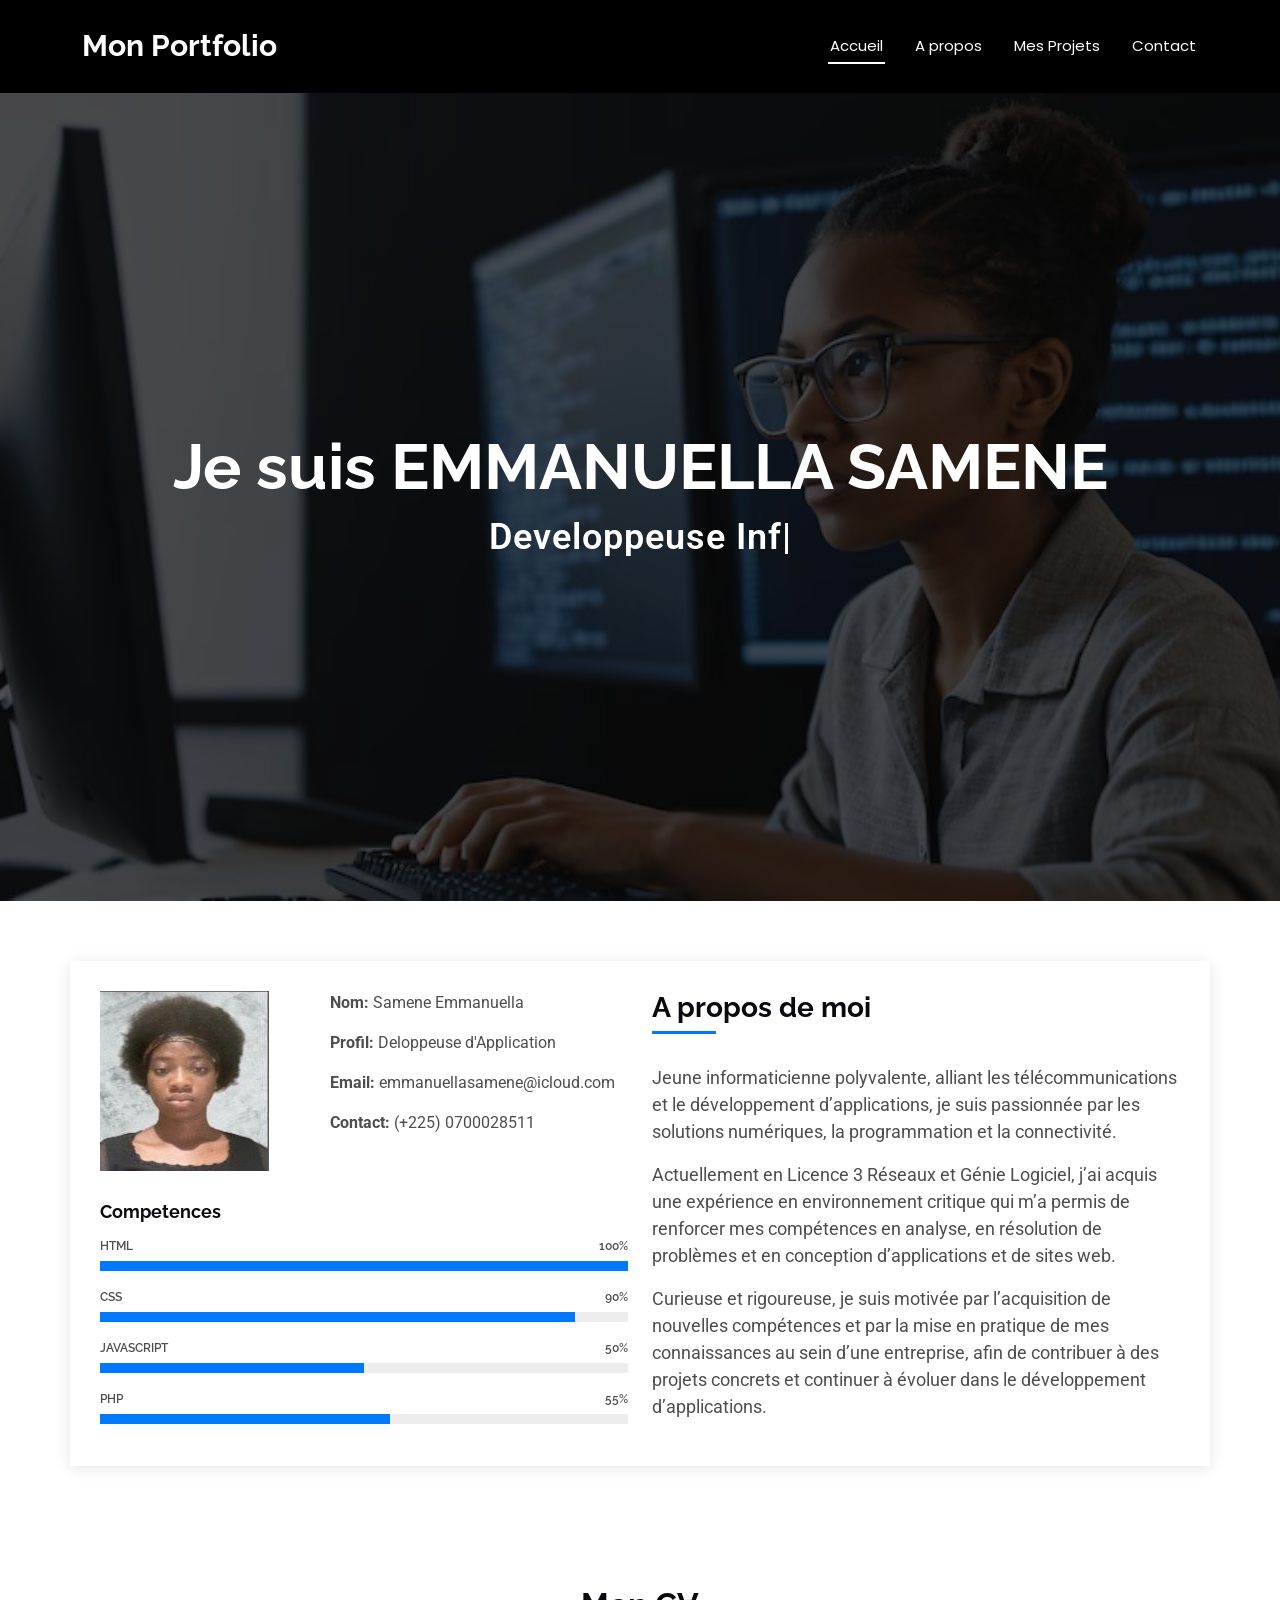
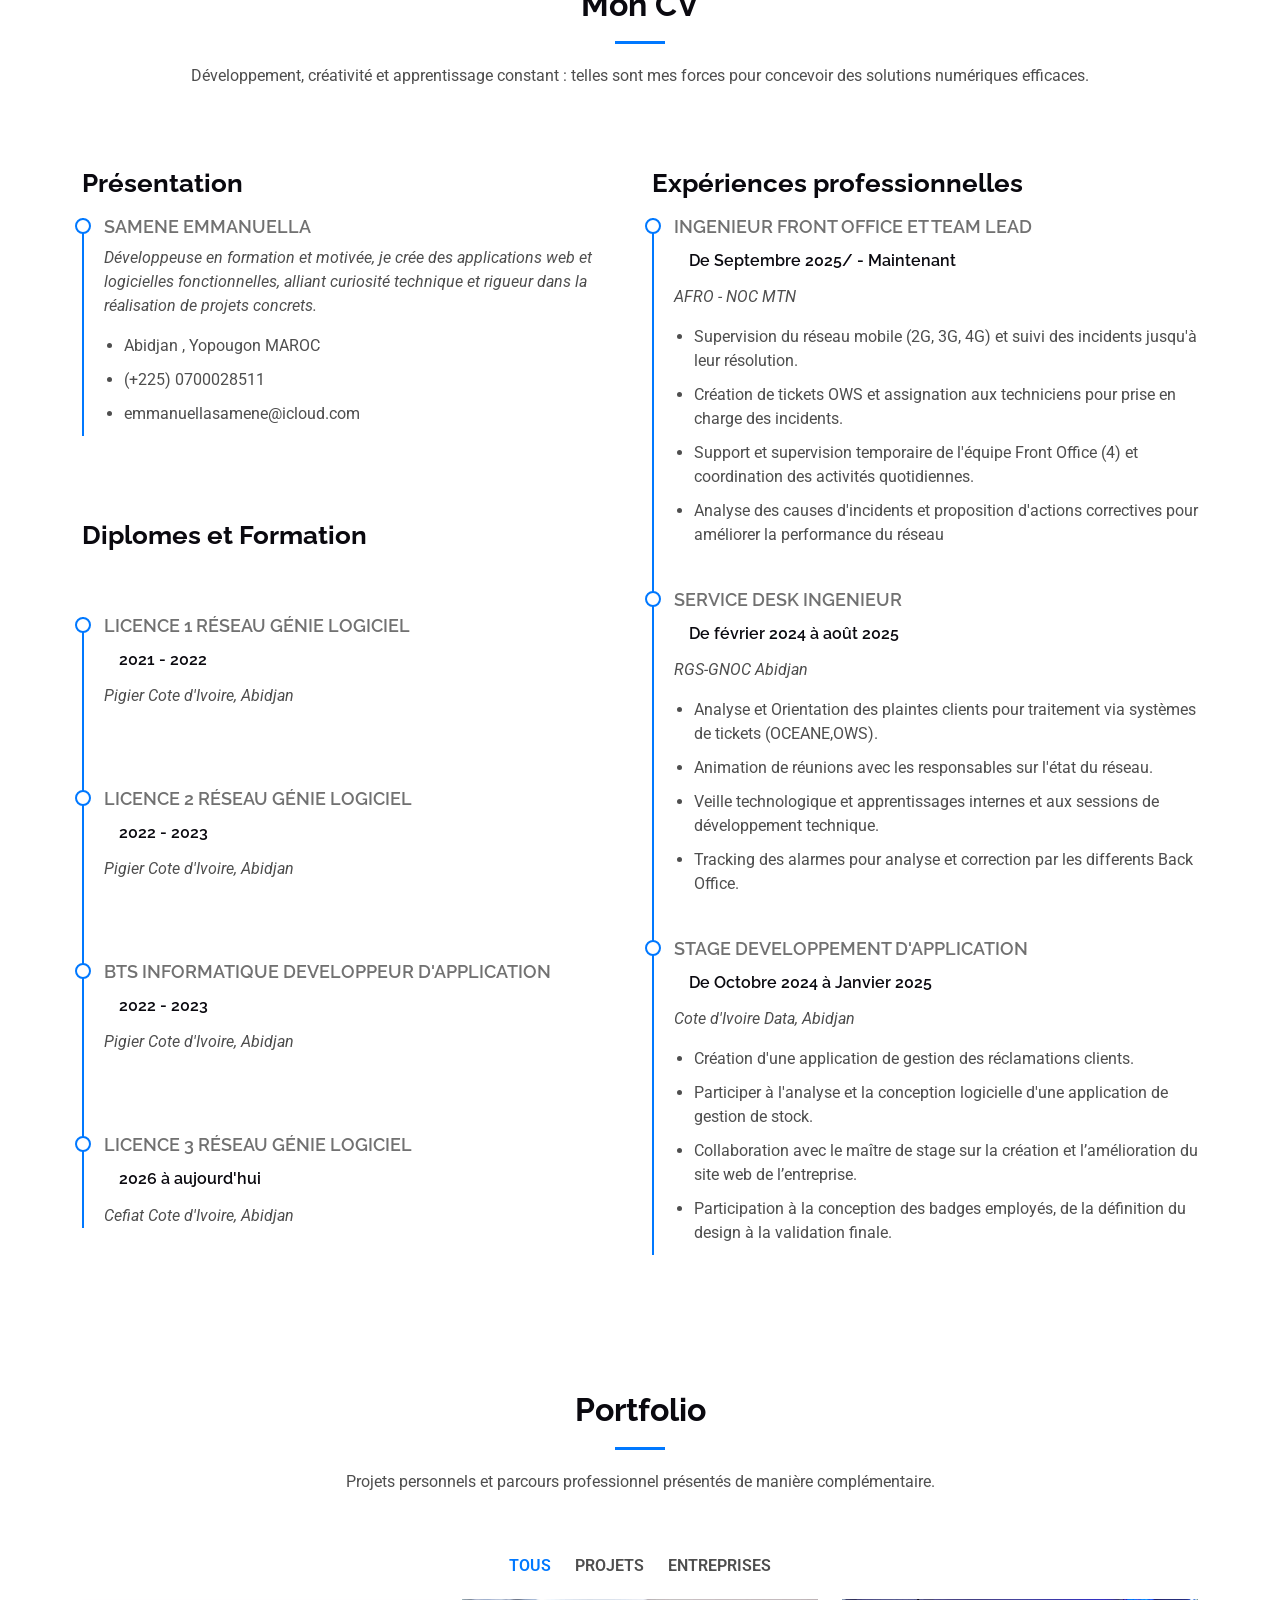
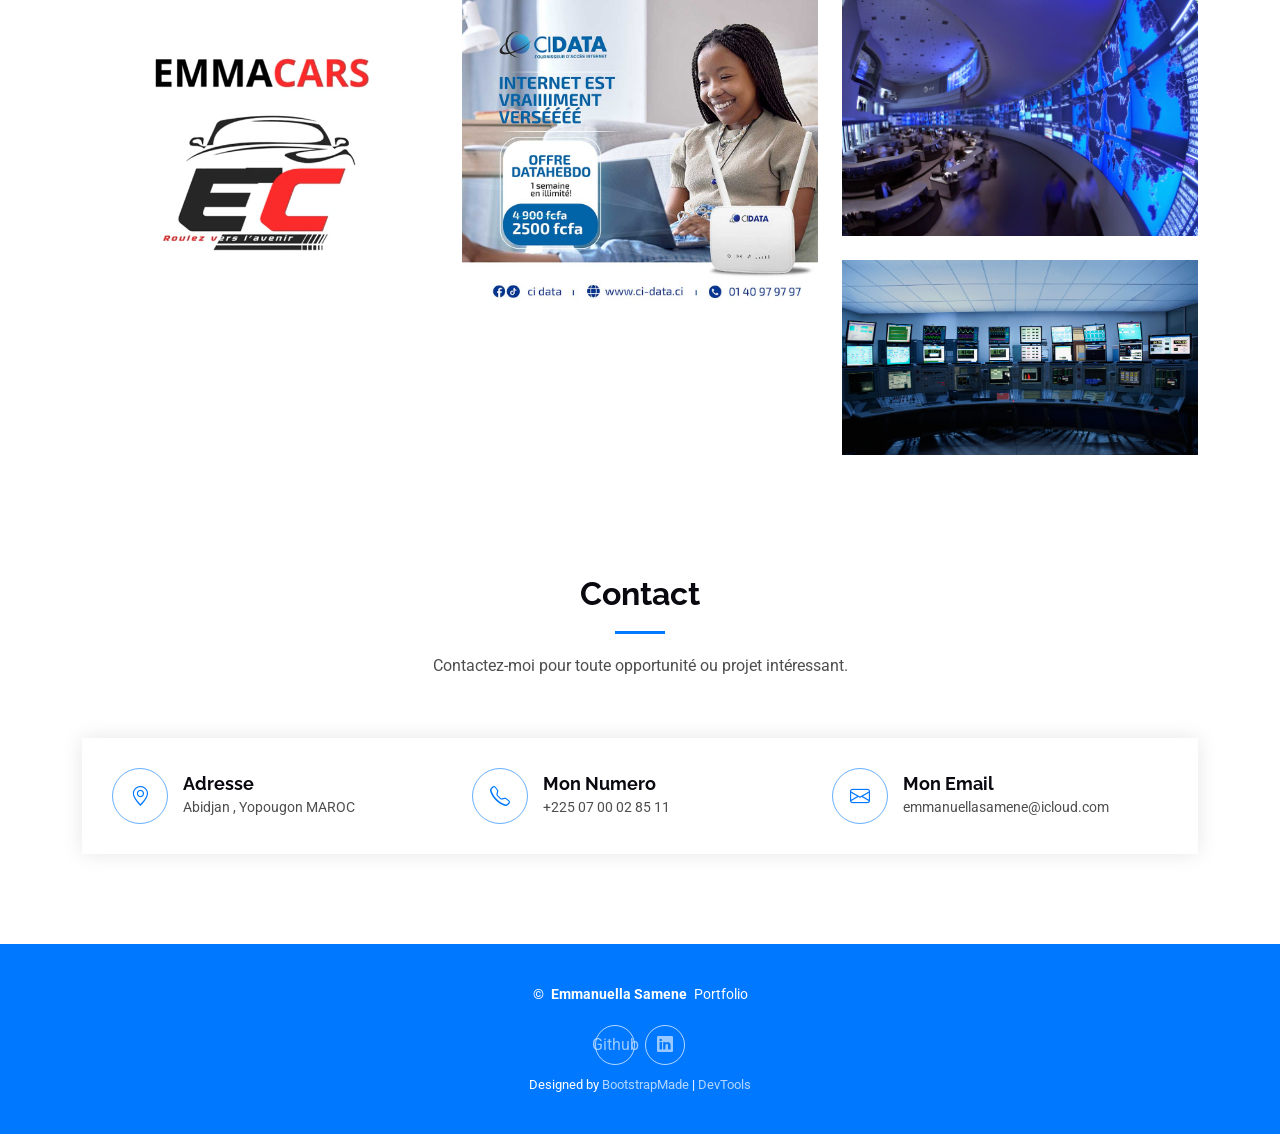
==== commit 9791f03a: "Mise à jour de mon portfolio:Ajout et corrections" ====
--- a/index.html
+++ b/index.html
@@ -4,13 +4,13 @@
 <head>
   <meta charset="utf-8">
   <meta content="width=device-width, initial-scale=1.0" name="viewport">
-  <title>Index - DevFolio Bootstrap Template</title>
+  <title>Mon portfolio</title>
   <meta name="description" content="">
   <meta name="keywords" content="">
 
   <!-- Favicons -->
-  <link href="assets/img/favicon.png" rel="icon">
-  <link href="assets/img/apple-touch-icon.png" rel="apple-touch-icon">
+  <link href="programmatrice-focalisee-travaillant-code-informatique-dans-environnement-bureau_851298-10723.avif" rel="icon">
+  <link href="programmatrice-focalisee-travaillant-code-informatique-dans-environnement-bureau_851298-10723.avif" rel="apple-touch-icon">
 
   <!-- Fonts -->
   <link href="https://fonts.googleapis.com" rel="preconnect">
@@ -64,7 +64,7 @@
     <!-- Hero Section -->
     <section id="hero" class="hero section dark-background">
 
-      <img src="WhatsApp Image 2026-01-30 at 21.43.46.jpeg" alt="" data-aos="fade-in">
+      <img src="programmatrice-focalisee-travaillant-code-informatique-dans-environnement-bureau_851298-10723.avif" alt="" data-aos="fade-up">
 
       <div class="container d-flex flex-column align-items-center justify-content-center text-center" data-aos="fade-up" data-aos-delay="100">
         <h2>Je suis EMMANUELLA SAMENE</h2>
@@ -83,7 +83,7 @@
 
             <div class="row justify-content-between gy-4">
               <div class="col-lg-5">
-                <img src="WhatsApp Image 2026-01-30 at 21.43.46.jpeg" class="img-fluid" alt="">
+                <img src="WhatsApp Image 2026-03-30 at 11.19.16.jpeg" class="img-fluid" alt="">
               </div>
               <div class="col-lg-7 about-info">
                 <p><strong>Nom: </strong> <span>Samene Emmanuella</span></p>
@@ -266,12 +266,12 @@
           <div class="row gy-4 isotope-container" data-aos="fade-up" data-aos-delay="200">
 
             <div class="col-lg-4 col-md-6 portfolio-item isotope-item filter-app">
-              <img src="EMMACARS/EMMAC.png" class="img-fluid" alt="">
+              <img src="EMMAC.png" class="img-fluid" alt="">
               <div class="portfolio-info">
                 <h4>Mon site</h4>
                 <p>EmmaCars : Votre route commence ici</p>
-                <a href="EMMACARS/EMMAC.png" title="Mon Logo" data-gallery="portfolio-gallery-app" class="glightbox preview-link"><i class="bi bi-zoom-in"></i></a>
-                <a href="EMMACARS/mon site.html" title="More Details" class="details-link"><i class="bi bi-link-45deg"></i></a>
+                <a href="EMMAC.png" title="EMMAC" data-gallery="portfolio-gallery-app" class="glightbox preview-link"><i class="bi bi-zoom-in"></i></a>
+                <a href="mon site.html" title="More Details" class="details-link"><i class="bi bi-link-45deg"></i></a>
               </div>
             </div><!-- End Portfolio Item -->
 
@@ -286,37 +286,29 @@
             </div><!-- End Portfolio Item -->
 
             <div class="col-lg-4 col-md-6 portfolio-item isotope-item filter-product">
-              <img src="WhatsApp Image 2026-02-02 at 18.44.06.jpeg" class="img-fluid" alt="">
+              <img src="image gnoc.jpg" class="img-fluid" alt="">
               <div class="portfolio-info">
                 <h4>Stage 2</h4>
                 <p>Mon experience au GNOC</p>
-                <a href="WhatsApp Image 2026-02-02 at 18.44.06.jpeg" title="GNOC" data-gallery="portfolio-gallery-branding" class="glightbox preview-link"><i class="bi bi-zoom-in"></i></a>
+                <a href="image gnoc.jpg" title="GNOC" data-gallery="portfolio-gallery-branding" class="glightbox preview-link"><i class="bi bi-zoom-in"></i></a>
                 <a href="https://www.huawei.com/en/news/2016/11/Huawei-Orange-GNOC-Dakar-Abidjan" title="More Details" class="details-link"><i class="bi bi-link-45deg"></i></a>
               </div>
             </div><!-- End Portfolio Item -->
 
             <div class="col-lg-4 col-md-6 portfolio-item isotope-item filter-product">
-              <img src="assets/img/portfolio/books-1.jpg" class="img-fluid" alt="">
+              <img src="NOC MTN.webp" class="img-fluid" alt="">
               <div class="portfolio-info">
                 <h4>Mon emploi</h4>
                 <p>Mon eperience au NOC MTN</p>
-                <a href="assets/img/portfolio/books-1.jpg" title="Branding 1" data-gallery="portfolio-gallery-book" class="glightbox preview-link"><i class="bi bi-zoom-in"></i></a>
-                <a href="portfolio-details.html" title="More Details" class="details-link"><i class="bi bi-link-45deg"></i></a>
-              </div>
+                <a href="NOC MTN.webp" title="Branding 1" data-gallery="portfolio-gallery-book" class="glightbox preview-link"><i class="bi bi-zoom-in"></i></a>
+                <a href="https://www.afro-group.com/about/overview" title="More Details" class="details-link"><i class="bi bi-link-45deg"></i></a>
+             </div>
             </div><!-- End Portfolio Item -->
-
             
-
-      </div>
-
-    </section><!-- /Portfolio Section -->
-
-    <!-- Pricing Section -->
-  
-
-    <!-- Faq Section -->
-
-
+            </div><!-- End Portfolio Item -->
+      </div>
+
+    </section>
     <!-- Contact Section -->
     <section id="contact" class="contact section">
 
